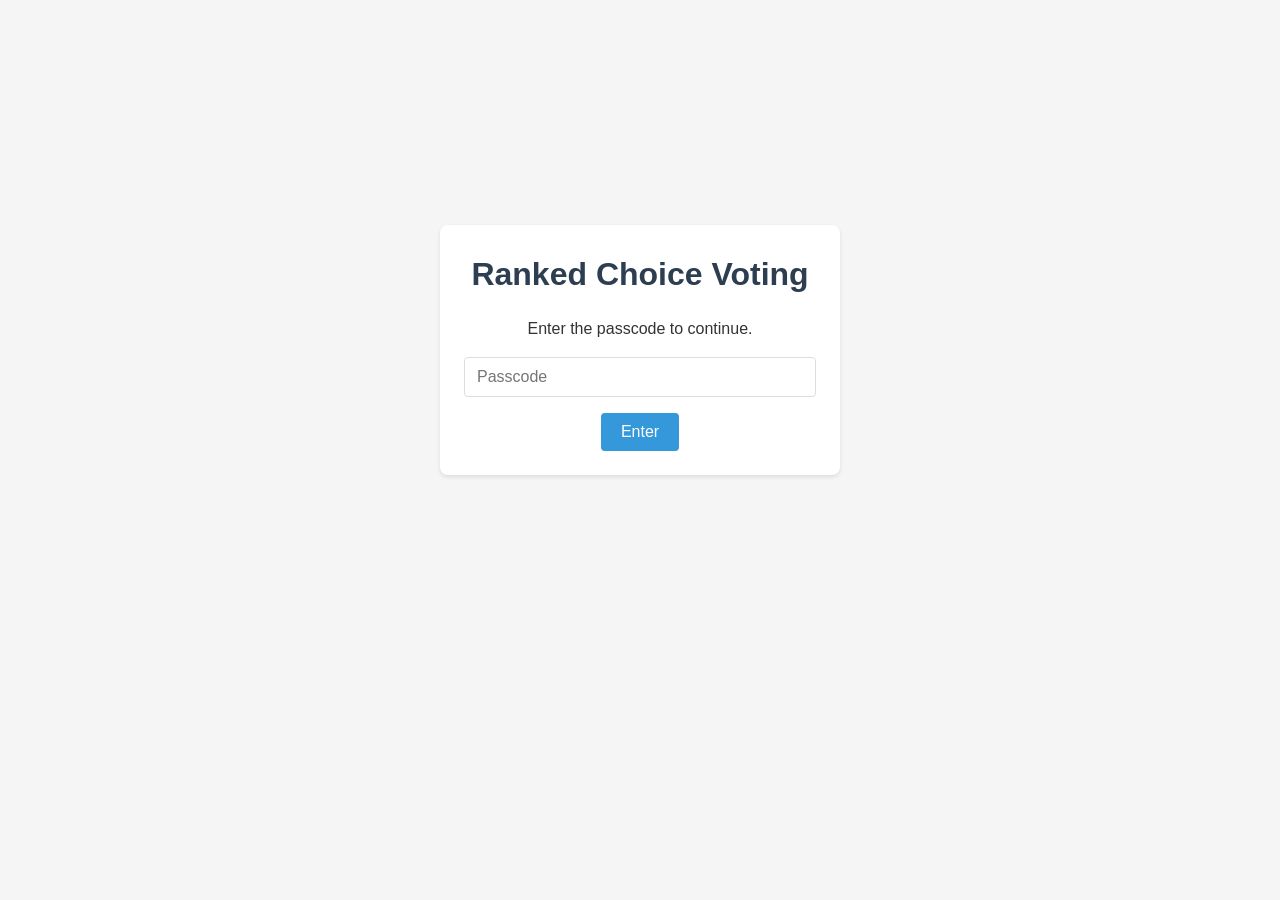
==== frontend/admin.html @ 523e83cd "Initial commit" ====
<!DOCTYPE html>
<html lang="en">
<head>
  <meta charset="UTF-8">
  <meta name="viewport" content="width=device-width, initial-scale=1.0">
  <title>Admin - Ranked Choice Voting</title>
  <link rel="stylesheet" href="css/style.css">
</head>
<body>
  <nav>
    <span class="brand">RCV</span>
    <a href="vote.html">Vote</a>
    <a href="results.html">Results</a>
    <a href="admin.html">Admin</a>
  </nav>

  <div class="container">
    <h1>Survey Admin</h1>

    <div id="admin-gate" class="card">
      <div class="form-group">
        <label for="admin-code">Admin Code</label>
        <input type="password" id="admin-code" placeholder="Enter admin code" autocomplete="off">
      </div>
      <button class="btn btn-primary" id="admin-login-btn">Unlock</button>
    </div>

    <div id="admin-panel" class="hidden">
      <div class="card">
        <h2>Survey Items</h2>
        <div class="form-group" style="display:flex;gap:8px;">
          <input type="text" id="new-item" placeholder="Add a new item..." style="flex:1;">
          <button class="btn btn-primary" id="add-item-btn">Add</button>
        </div>
        <ul class="item-list" id="item-list"></ul>
      </div>
    </div>
  </div>

  <script src="js/config.js"></script>
  <script src="js/storage.js"></script>
  <script src="js/app.js"></script>
  <script src="js/admin.js"></script>
</body>
</html>
---- frontend/css/style.css ----
* {
  box-sizing: border-box;
  margin: 0;
  padding: 0;
}

body {
  font-family: -apple-system, BlinkMacSystemFont, 'Segoe UI', Roboto, sans-serif;
  background: #f5f5f5;
  color: #333;
  line-height: 1.6;
}

.container {
  max-width: 800px;
  margin: 0 auto;
  padding: 20px;
}

/* Navigation */
nav {
  background: #2c3e50;
  padding: 12px 20px;
  display: flex;
  gap: 20px;
  align-items: center;
}

nav a {
  color: #ecf0f1;
  text-decoration: none;
  font-weight: 500;
}

nav a:hover {
  color: #3498db;
}

nav .brand {
  font-size: 1.2em;
  font-weight: 700;
  margin-right: auto;
  color: #ecf0f1;
}

/* Typography */
h1, h2 {
  margin-bottom: 16px;
  color: #2c3e50;
}

/* Card */
.card {
  background: white;
  border-radius: 8px;
  padding: 24px;
  margin-bottom: 20px;
  box-shadow: 0 2px 4px rgba(0,0,0,0.1);
}

/* Forms */
.form-group {
  margin-bottom: 16px;
}

label {
  display: block;
  margin-bottom: 4px;
  font-weight: 500;
}

input[type="text"],
input[type="password"] {
  width: 100%;
  padding: 10px 12px;
  border: 1px solid #ddd;
  border-radius: 4px;
  font-size: 16px;
}

input:focus {
  outline: none;
  border-color: #3498db;
  box-shadow: 0 0 0 2px rgba(52,152,219,0.2);
}

/* Buttons */
button, .btn {
  padding: 10px 20px;
  border: none;
  border-radius: 4px;
  font-size: 16px;
  cursor: pointer;
  font-weight: 500;
  transition: background 0.2s;
}

.btn-primary {
  background: #3498db;
  color: white;
}

.btn-primary:hover {
  background: #2980b9;
}

.btn-primary:disabled {
  background: #95c8e8;
  cursor: not-allowed;
}

.btn-danger {
  background: #e74c3c;
  color: white;
}

.btn-danger:hover {
  background: #c0392b;
}

.btn-sm {
  padding: 4px 10px;
  font-size: 14px;
}

/* Passcode page */
.passcode-container {
  display: flex;
  justify-content: center;
  align-items: center;
  min-height: 80vh;
}

.passcode-box {
  text-align: center;
  width: 100%;
  max-width: 400px;
}

/* Admin item list */
.item-list {
  list-style: none;
}

.item-list li {
  display: flex;
  align-items: center;
  justify-content: space-between;
  padding: 10px 12px;
  border-bottom: 1px solid #eee;
}

.item-list li:last-child {
  border-bottom: none;
}

/* Voting two-panel layout */
.vote-panels {
  display: grid;
  grid-template-columns: 1fr 1fr;
  gap: 20px;
}

@media (max-width: 600px) {
  .vote-panels {
    grid-template-columns: 1fr;
  }
}

.panel {
  background: white;
  border-radius: 8px;
  padding: 16px;
  box-shadow: 0 2px 4px rgba(0,0,0,0.1);
}

.panel h3 {
  margin-bottom: 12px;
  color: #2c3e50;
}

.panel-item {
  display: flex;
  align-items: center;
  padding: 10px 12px;
  margin-bottom: 6px;
  background: #f8f9fa;
  border-radius: 4px;
  cursor: pointer;
  transition: background 0.2s;
  user-select: none;
}

.panel-item:hover {
  background: #e8f4fd;
}

.panel-item .rank {
  font-weight: 700;
  color: #3498db;
  margin-right: 12px;
  min-width: 24px;
}

.panel-item .item-name {
  flex: 1;
}

.panel-item .move-btns {
  display: flex;
  gap: 4px;
}

.panel-item .move-btns button {
  padding: 2px 8px;
  font-size: 12px;
  background: #ddd;
  border: none;
  border-radius: 3px;
  cursor: pointer;
}

.panel-item .move-btns button:hover {
  background: #bbb;
}

.panel-item .move-btns button:disabled {
  opacity: 0.3;
  cursor: not-allowed;
}

/* Results bars */
.result-bar {
  display: flex;
  align-items: center;
  margin-bottom: 8px;
}

.result-bar .rank {
  font-weight: 700;
  min-width: 30px;
  color: #2c3e50;
}

.result-bar .name {
  min-width: 150px;
  font-weight: 500;
}

.result-bar .bar-container {
  flex: 1;
  height: 28px;
  background: #ecf0f1;
  border-radius: 4px;
  overflow: hidden;
  margin: 0 12px;
}

.result-bar .bar {
  height: 100%;
  background: #3498db;
  border-radius: 4px;
  transition: width 0.5s ease;
}

.result-bar .score {
  font-weight: 600;
  min-width: 50px;
  text-align: right;
}

/* Voter tags on results page */
.voter-tag {
  display: inline-block;
  padding: 4px 10px;
  margin: 4px;
  background: #ecf0f1;
  border-radius: 12px;
  font-size: 14px;
}

/* Alerts */
.alert {
  padding: 12px 16px;
  border-radius: 4px;
  margin-bottom: 16px;
}

.alert-warning {
  background: #ffeaa7;
  color: #856404;
}

.alert-error {
  background: #fab1a0;
  color: #721c24;
}

.alert-success {
  background: #55efc4;
  color: #155724;
}

/* Utilities */
.hidden {
  display: none !important;
}

.text-center {
  text-align: center;
}

.mt-2 {
  margin-top: 16px;
}

.mb-2 {
  margin-bottom: 16px;
}
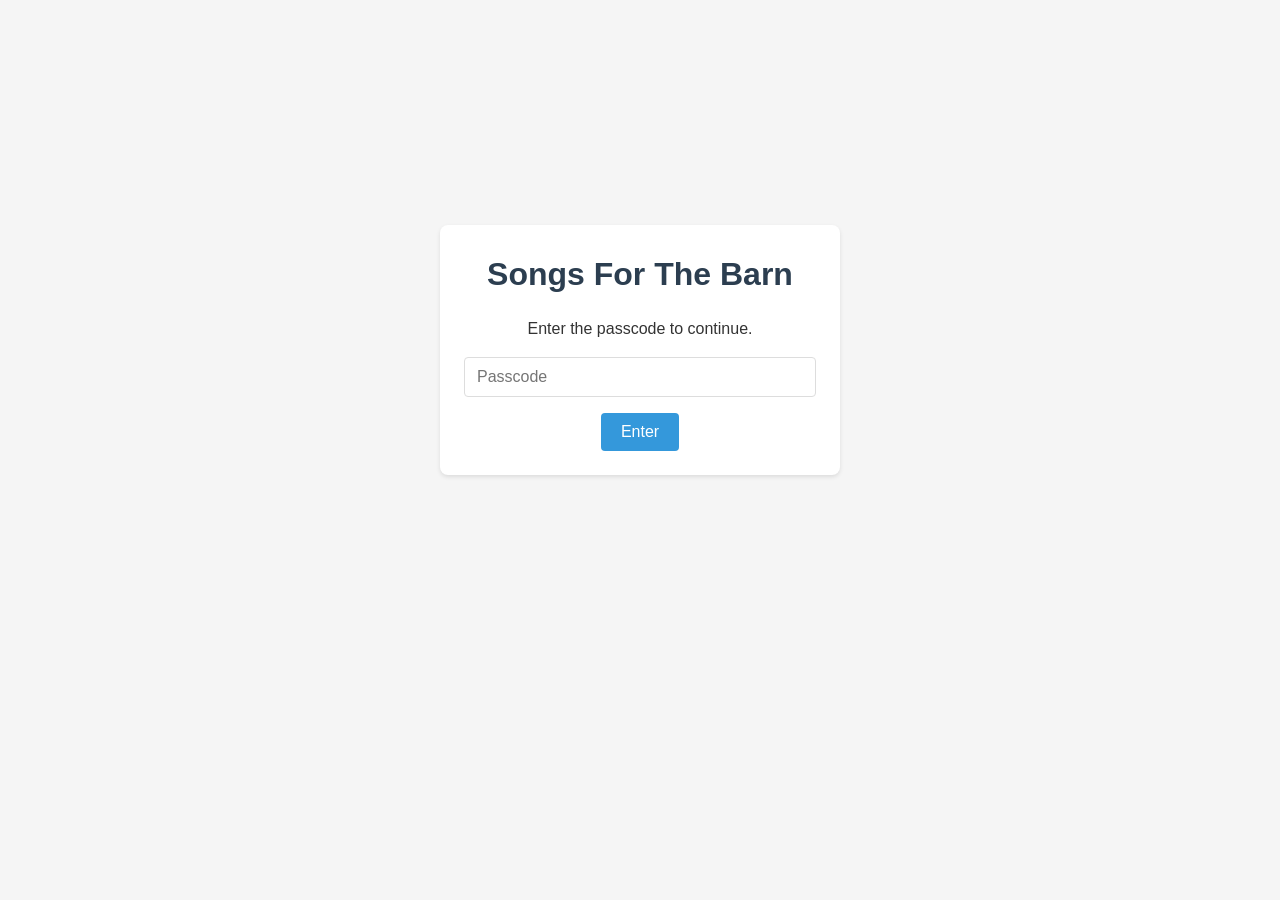
==== commit 6301ea68: "good right now" ====
--- a/frontend/admin.html
+++ b/frontend/admin.html
@@ -8,7 +8,9 @@
 </head>
 <body>
   <nav>
-    <span class="brand">RCV</span>
+    <a href="songs.html" class="brand"><svg xmlns="http://www.w3.org/2000/svg" viewBox="0 0 64 64" width="28" height="28" style="vertical-align:middle;"><path fill="#e74c3c" d="M32 4L4 24h8v28h40V24h8L32 4z"/><path fill="#c0392b" d="M32 4L4 24h8l20-16 20 16h8L32 4z"/><rect fill="#8B5E3C" x="24" y="36" width="16" height="16" rx="2"/><rect fill="#f5d76e" x="12" y="28" width="10" height="10" rx="1"/><rect fill="#f5d76e" x="42" y="28" width="10" height="10" rx="1"/><line x1="17" y1="28" x2="17" y2="38" stroke="#c0392b" stroke-width="1.5"/><line x1="12" y1="33" x2="22" y2="33" stroke="#c0392b" stroke-width="1.5"/><line x1="47" y1="28" x2="47" y2="38" stroke="#c0392b" stroke-width="1.5"/><line x1="42" y1="33" x2="52" y2="33" stroke="#c0392b" stroke-width="1.5"/></svg></a>
+    <a href="songs.html">Songs</a>
+    <a href="ondeck.html">On Deck</a>
     <a href="vote.html">Vote</a>
     <a href="results.html">Results</a>
     <a href="admin.html">Admin</a>
@@ -34,6 +36,28 @@
         </div>
         <ul class="item-list" id="item-list"></ul>
       </div>
+
+      <div class="card">
+        <h2>Manage Votes</h2>
+        <p class="mb-2">Remove individual votes (e.g. duplicates).</p>
+        <ul class="item-list" id="vote-list"></ul>
+      </div>
+
+      <div class="card">
+        <h2>Voting Status</h2>
+        <p class="mb-2">Open or close voting. When closed, no new votes can be submitted.</p>
+        <button class="btn btn-primary" id="toggle-voting-btn">Loading...</button>
+      </div>
+
+      <div class="card">
+        <h2>Reset Survey</h2>
+        <p class="mb-2">Clear all votes to start a fresh round. Optionally clear the survey items too.</p>
+        <div style="display:flex;gap:8px;">
+          <button class="btn btn-danger" id="clear-votes-btn">Clear All Votes</button>
+          <button class="btn btn-danger" id="clear-all-btn">Clear Votes &amp; Items</button>
+        </div>
+        <p id="reset-status" class="mt-2" style="display:none;"></p>
+      </div>
     </div>
   </div>
 
--- a/frontend/css/style.css
+++ b/frontend/css/style.css
@@ -301,6 +301,57 @@
   color: #155724;
 }
 
+/* Vote call-to-action banner */
+.vote-cta {
+  display: flex;
+  align-items: center;
+  justify-content: space-between;
+  background: #2c3e50;
+  color: white;
+  padding: 16px 24px;
+  border-radius: 8px;
+  margin-bottom: 20px;
+  font-size: 1.1em;
+  font-weight: 600;
+}
+
+.vote-cta .btn {
+  font-size: 1em;
+  white-space: nowrap;
+}
+
+/* Songs table */
+.songs-table {
+  width: 100%;
+  border-collapse: collapse;
+}
+
+.songs-table th,
+.songs-table td {
+  text-align: left;
+  padding: 10px 12px;
+  border-bottom: 1px solid #eee;
+}
+
+.songs-table th {
+  font-weight: 600;
+  color: #2c3e50;
+  border-bottom: 2px solid #ddd;
+}
+
+.songs-table tr:last-child td {
+  border-bottom: none;
+}
+
+.songs-table a {
+  color: #3498db;
+  text-decoration: none;
+}
+
+.songs-table a:hover {
+  text-decoration: underline;
+}
+
 /* Utilities */
 .hidden {
   display: none !important;
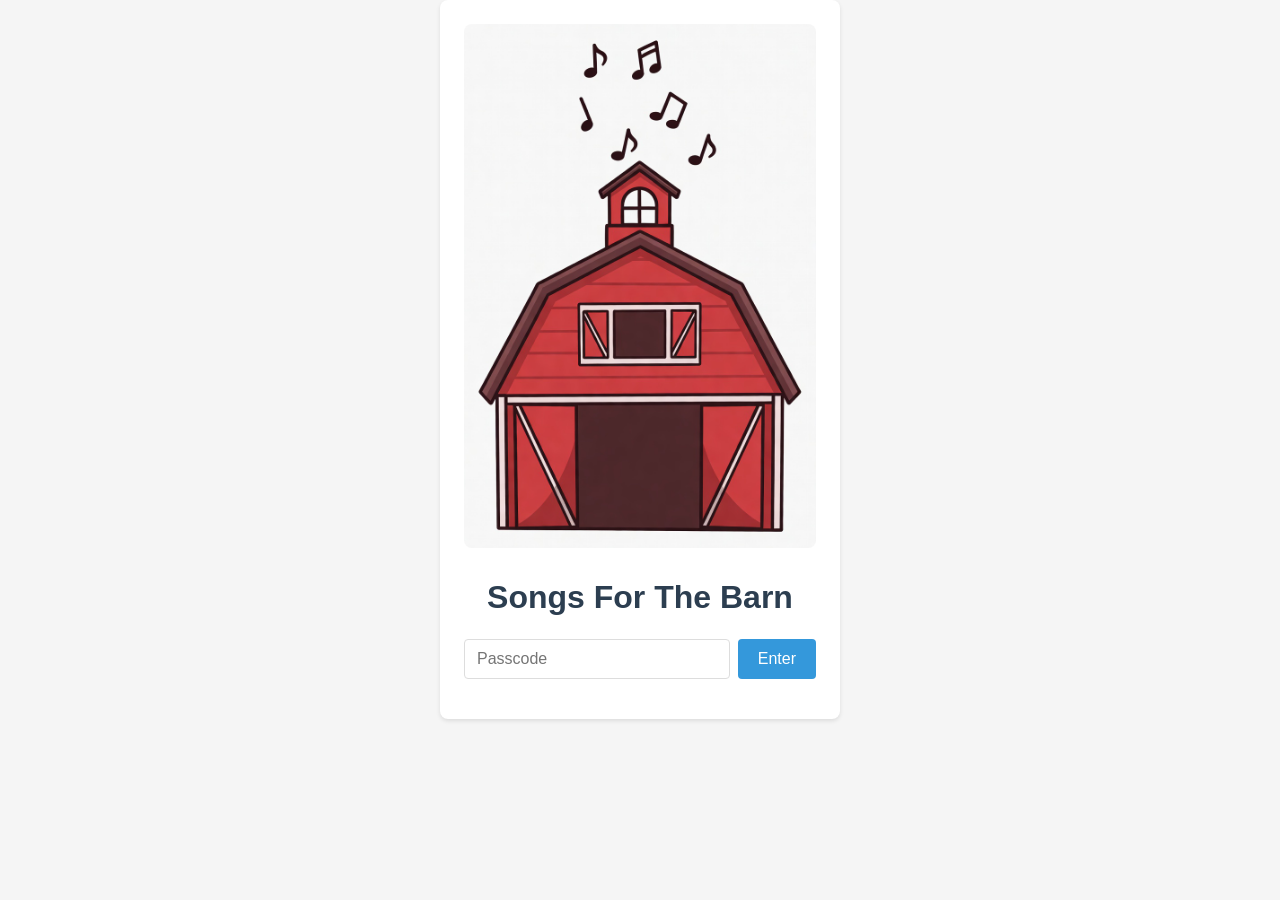
==== commit 7bc7cec3: "published version" ====
--- a/frontend/admin.html
+++ b/frontend/admin.html
@@ -11,7 +11,7 @@
     <a href="songs.html" class="brand"><svg xmlns="http://www.w3.org/2000/svg" viewBox="0 0 64 64" width="28" height="28" style="vertical-align:middle;"><path fill="#e74c3c" d="M32 4L4 24h8v28h40V24h8L32 4z"/><path fill="#c0392b" d="M32 4L4 24h8l20-16 20 16h8L32 4z"/><rect fill="#8B5E3C" x="24" y="36" width="16" height="16" rx="2"/><rect fill="#f5d76e" x="12" y="28" width="10" height="10" rx="1"/><rect fill="#f5d76e" x="42" y="28" width="10" height="10" rx="1"/><line x1="17" y1="28" x2="17" y2="38" stroke="#c0392b" stroke-width="1.5"/><line x1="12" y1="33" x2="22" y2="33" stroke="#c0392b" stroke-width="1.5"/><line x1="47" y1="28" x2="47" y2="38" stroke="#c0392b" stroke-width="1.5"/><line x1="42" y1="33" x2="52" y2="33" stroke="#c0392b" stroke-width="1.5"/></svg></a>
     <a href="songs.html">Songs</a>
     <a href="ondeck.html">On Deck</a>
-    <a href="vote.html">Vote</a>
+    <a href="vote.html">Vote/Suggest</a>
     <a href="results.html">Results</a>
     <a href="admin.html">Admin</a>
   </nav>
@@ -44,6 +44,12 @@
       </div>
 
       <div class="card">
+        <h2>Song Suggestions</h2>
+        <p class="mb-2">Songs suggested by the public for the next voting round.</p>
+        <ul class="item-list" id="suggestions-list"></ul>
+      </div>
+
+      <div class="card">
         <h2>Voting Status</h2>
         <p class="mb-2">Open or close voting. When closed, no new votes can be submitted.</p>
         <button class="btn btn-primary" id="toggle-voting-btn">Loading...</button>
--- a/frontend/css/style.css
+++ b/frontend/css/style.css
@@ -352,6 +352,36 @@
   text-decoration: underline;
 }
 
+/* On Deck vote buttons */
+.ondeck-votes {
+  white-space: nowrap;
+}
+
+.vote-btn {
+  padding: 4px 10px;
+  font-size: 14px;
+  border: 1px solid #ddd;
+  border-radius: 4px;
+  background: #f8f9fa;
+  cursor: pointer;
+  margin-right: 4px;
+  transition: background 0.2s;
+}
+
+.vote-btn:hover {
+  background: #e8f4fd;
+}
+
+.vote-btn.voted.vote-up {
+  background: #d4edda;
+  border-color: #28a745;
+}
+
+.vote-btn.voted.vote-down {
+  background: #f8d7da;
+  border-color: #dc3545;
+}
+
 /* Utilities */
 .hidden {
   display: none !important;
